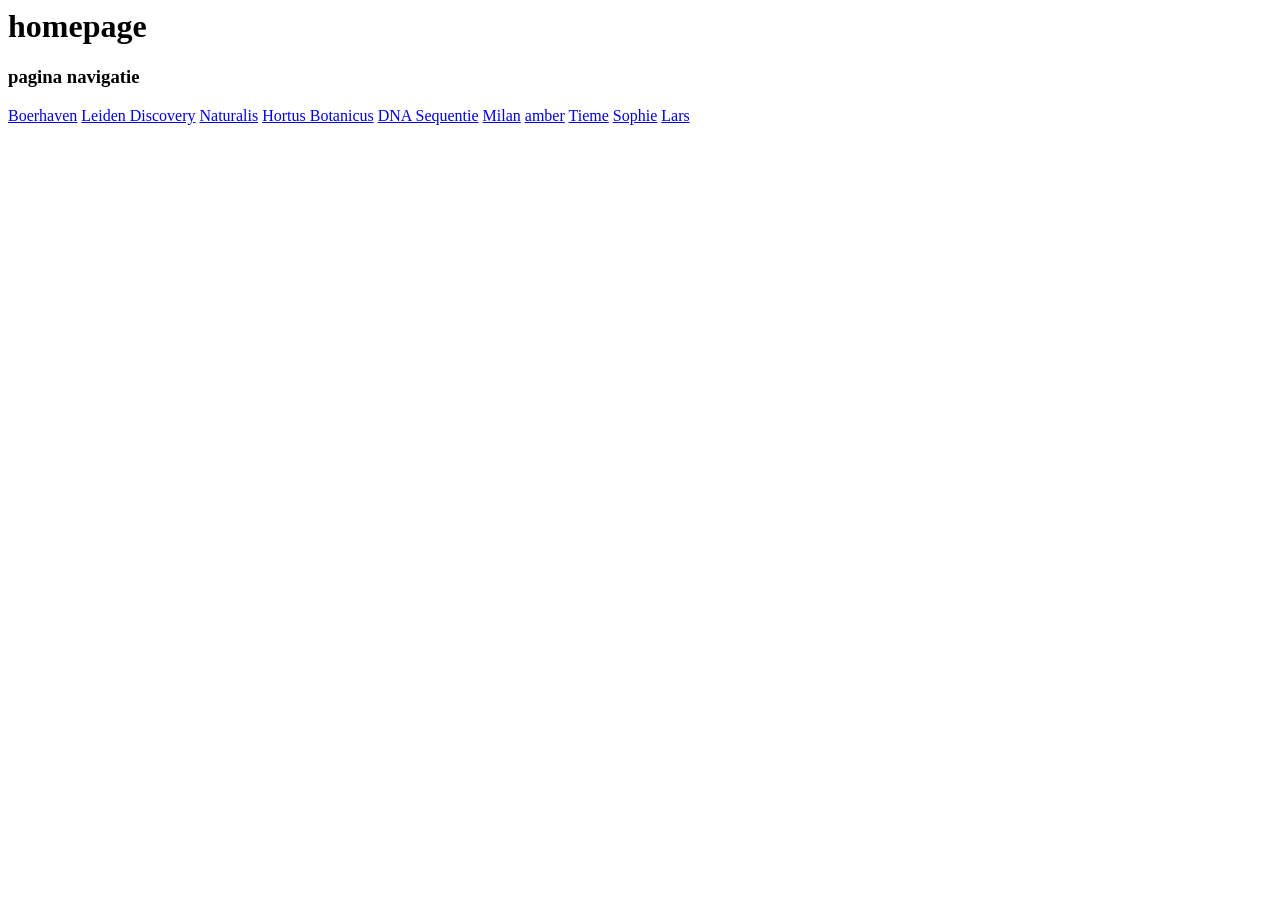
==== index.html @ 732e2c66 "Rename homepage.html to index.html" ====
<html>
 <head>
    <link rel="stylesheet" href="style.css">
</head>
  
<header><h1>homepage</h1>
<h3>pagina navigatie</h3>
<nav>
<a href="boerhaven.html">Boerhaven</a>
<a href="leiden.html">Leiden Discovery</a>
<a href="naturalis.html">Naturalis</a>
<a href="hortus.html">Hortus Botanicus</a>
<a href="dna _seq.html">DNA Sequentie</a>
<a href="milan.html">Milan</a>
<a href="amber.html">amber</a>
<a href="tieme.html">Tieme</a>
<a href="sophie.html">Sophie</a>
<a href="lars.html">Lars</a>
</nav>
  
</header>
<section id='alina1'>

</section>
</main>
  
<section id='alina2'>

</section>

<section id='alina3'>

</section>
  
</html>
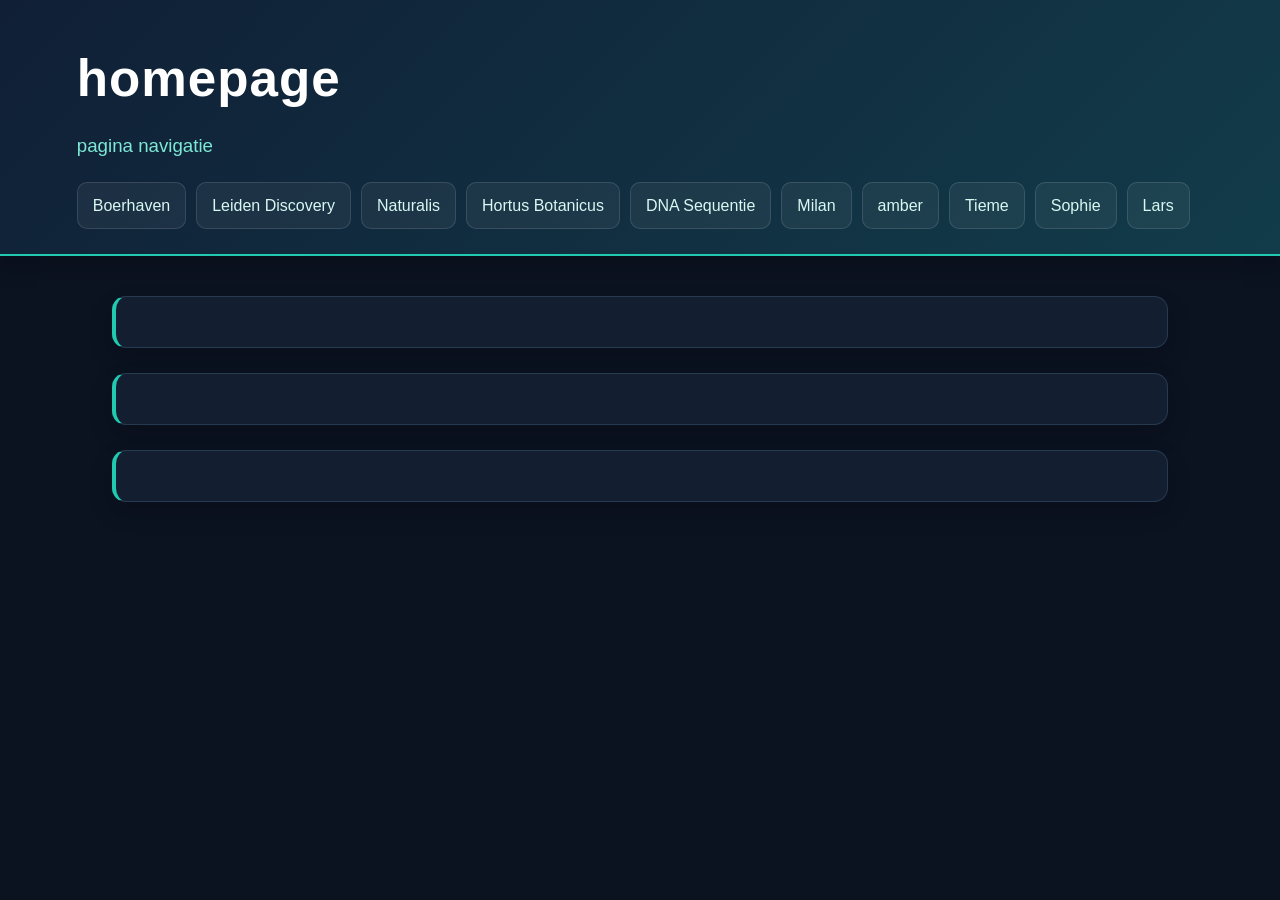
==== commit 592f61db: "Fix HTML structure and add main tag" ====
--- a/index.html
+++ b/index.html
@@ -19,10 +19,11 @@
 </nav>
   
 </header>
+<main>
 <section id='alina1'>
 
 </section>
-</main>
+
   
 <section id='alina2'>
 
@@ -31,5 +32,5 @@
 <section id='alina3'>
 
 </section>
-  
+</main>
 </html>
--- a/style.css
+++ b/style.css
@@ -0,0 +1,184 @@
+/* =================================
+   CSS MET BEHULP VAN AI OM DE PAGINA MOOIER TE MAKEN EN OM TE LEREN CODE SCHRIJVEN EN BERGIJPEN
+================================= */
+
+
+/* =================================
+   main css
+================================= */
+
+* {
+    box-sizing: border-box;
+}
+
+html {
+    scroll-behavior: smooth;
+}
+
+body {
+    margin: 0;
+    font-family: "Segoe UI", Arial, sans-serif;
+    background-color: #0b1220;
+    color: #e5edf7;
+    line-height: 1.7;
+}
+
+/* =================================
+   bovekant css
+================================= */
+
+header {
+    background: linear-gradient(135deg, #101f36, #123c4a);
+    padding: 35px 6% 25px;
+    border-bottom: 2px solid #20c9b0;
+    box-shadow: 0 5px 25px rgba(0, 0, 0, 0.25);
+}
+
+header h1 {
+    margin: 0 0 8px;
+    font-size: clamp(2rem, 5vw, 3.2rem);
+    color: #ffffff;
+    letter-spacing: 1px;
+}
+
+header h3 {
+    color: #7de8d5;
+    margin: 0 0 20px;
+    font-weight: 400;
+}
+
+/* =================================
+   css pagina navigatie
+================================= */
+
+nav {
+    display: flex;
+    flex-wrap: wrap;
+    gap: 10px;
+    margin-top: 20px;
+}
+
+nav a {
+    display: inline-block;
+    color: #d8f8f2;
+    text-decoration: none;
+    background-color: rgba(255, 255, 255, 0.05);
+    border: 1px solid rgba(255, 255, 255, 0.12);
+    padding: 9px 15px;
+    border-radius: 10px;
+    transition: 0.25s ease;
+}
+
+nav a:hover {
+    background-color: #20c9b0;
+    color: #071720;
+    border-color: #20c9b0;
+    transform: translateY(-3px);
+}
+
+/* =================================
+   CSS VOOR DE TEKST EN INHOUD VAN PAGINA
+================================= */
+
+main {
+    max-width: 1100px;
+    margin: 40px auto;
+    padding: 0 22px;
+}
+
+/* =================================
+   de aparte bloken 
+================================= */
+
+section {
+    max-width: 1100px;
+    margin: 25px auto;
+    padding: 25px 30px;
+    background-color: #131f31;
+    border: 1px solid #263a50;
+    border-left: 4px solid #20c9b0;
+    border-radius: 14px;
+    box-shadow: 0 10px 25px rgba(0, 0, 0, 0.15);
+    transition: border-color 0.25s ease,
+                transform 0.25s ease;
+}
+
+section:hover {
+    border-left-color: #65a7ff;
+    transform: translateY(-3px);
+}
+
+/* =================================
+   TITELS
+================================= */
+
+h2,
+h4 {
+    color: #7de8d5;
+    margin-top: 0;
+}
+
+h2 {
+    font-size: 1.7rem;
+}
+
+h4 {
+    font-size: 1.4rem;
+}
+
+p {
+    color: #cbd7e6;
+    margin-bottom: 0;
+}
+
+/* =================================
+   LINKS
+================================= */
+
+main a {
+    color: #7de8d5;
+    transition: color 0.2s ease;
+}
+
+main a:hover {
+    color: #65a7ff;
+}
+
+/* =================================
+   AFBEELDINGEN
+================================= */
+
+img {
+    max-width: 100%;
+    height: auto;
+    border-radius: 12px;
+}
+
+/* =================================
+   MOBIELE TELEFOONS VOOR MOOIERE OPMAAK
+================================= */
+
+@media (max-width: 600px) {
+    header {
+        padding: 25px 18px;
+    }
+
+    nav {
+        gap: 8px;
+    }
+
+    nav a {
+        padding: 8px 11px;
+        font-size: 0.9rem;
+    }
+
+    main {
+        margin: 20px auto;
+        padding: 0 14px;
+    }
+
+    section {
+        padding: 20px;
+        margin: 18px auto;
+    }
+}
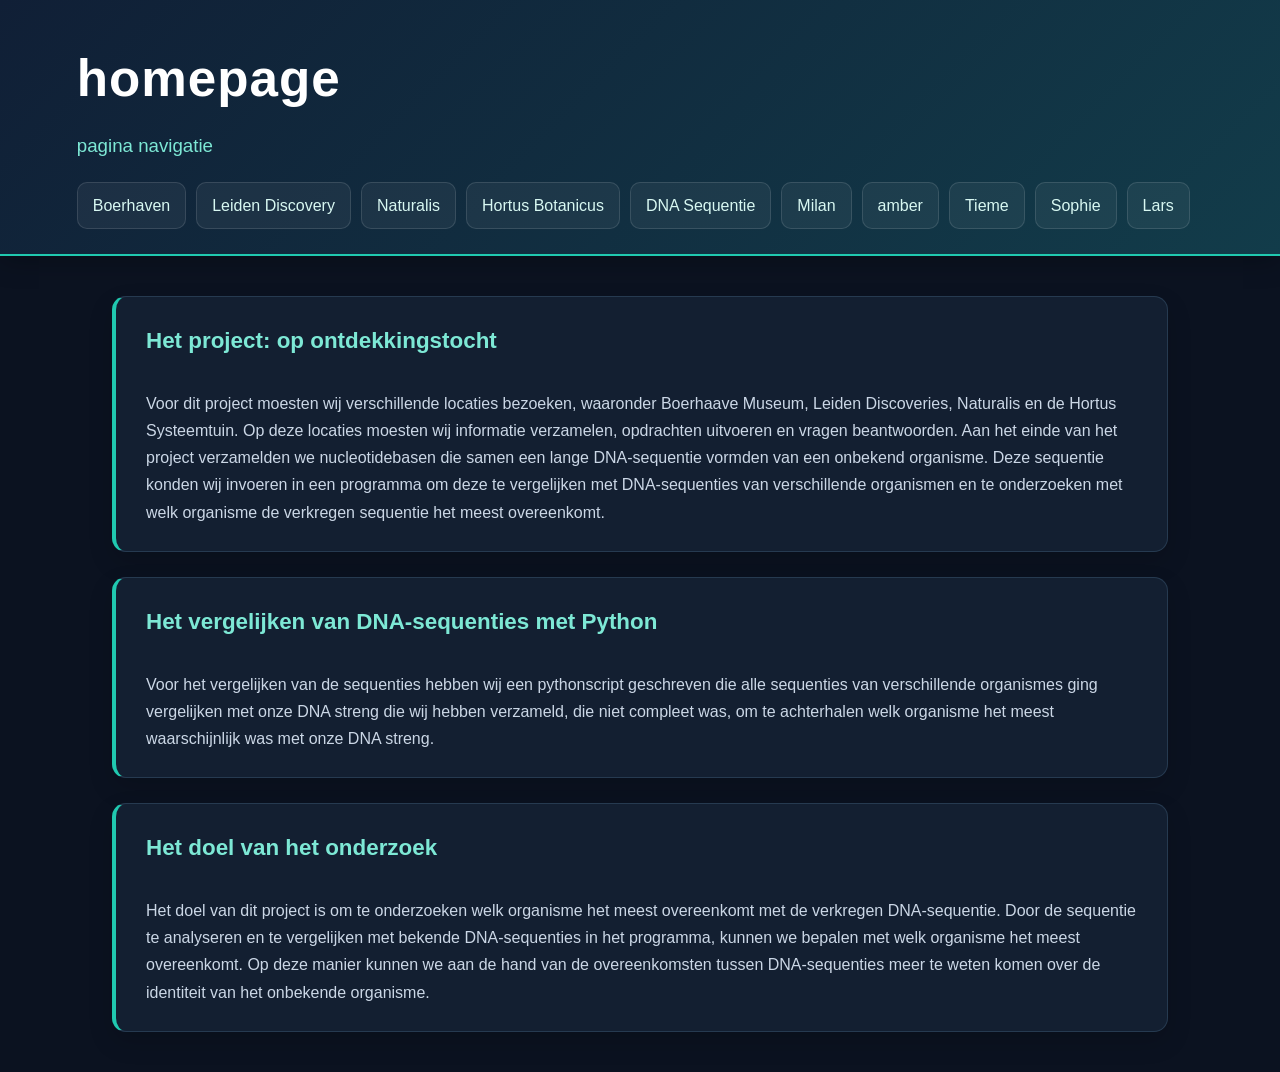
==== commit 33d9bf50: "Enhance index.html with project details and sections Added content to sections about the project, DN" ====
--- a/index.html
+++ b/index.html
@@ -2,8 +2,9 @@
  <head>
     <link rel="stylesheet" href="style.css">
 </head>
-  
-<header><h1>homepage</h1>
+
+<header>
+<h1>homepage</h1>
 <h3>pagina navigatie</h3>
 <nav>
 <a href="boerhaven.html">Boerhaven</a>
@@ -17,20 +18,24 @@
 <a href="sophie.html">Sophie</a>
 <a href="lars.html">Lars</a>
 </nav>
-  
 </header>
+
 <main>
+
 <section id='alina1'>
-
+<h4>Het project: op ontdekkingstocht</h4>
+<p>Voor dit project moesten wij verschillende locaties bezoeken, waaronder Boerhaave Museum, Leiden Discoveries, Naturalis en de Hortus Systeemtuin. Op deze locaties moesten wij informatie verzamelen, opdrachten uitvoeren en vragen beantwoorden. Aan het einde van het project verzamelden we nucleotidebasen die samen een lange DNA-sequentie vormden van een onbekend organisme. Deze sequentie konden wij invoeren in een programma om deze te vergelijken met DNA-sequenties van verschillende organismen en te onderzoeken met welk organisme de verkregen sequentie het meest overeenkomt.</p>
 </section>
 
-  
 <section id='alina2'>
-
+<h4>Het vergelijken van DNA-sequenties met Python</h4>
+<p>Voor het vergelijken van de sequenties hebben wij een pythonscript geschreven die alle sequenties van verschillende organismes ging vergelijken met onze DNA streng die wij hebben verzameld, die niet compleet was, om te achterhalen welk organisme het meest waarschijnlijk was met onze DNA streng.</p>
 </section>
 
 <section id='alina3'>
+<h4>Het doel van het onderzoek</h4>
+<p>Het doel van dit project is om te onderzoeken welk organisme het meest overeenkomt met de verkregen DNA-sequentie. Door de sequentie te analyseren en te vergelijken met bekende DNA-sequenties in het programma, kunnen we bepalen met welk organisme het meest overeenkomt. Op deze manier kunnen we aan de hand van de overeenkomsten tussen DNA-sequenties meer te weten komen over de identiteit van het onbekende organisme.</p>
+</section>
 
-</section>
 </main>
 </html>
--- a/style.css
+++ b/style.css
@@ -182,3 +182,40 @@
         margin: 18px auto;
     }
 }
+/*=================================
+   BRONNEN
+================================= */
+.bronnen {
+    margin: 40px auto;
+    padding: 0 22px;
+    max-width: 1100px;
+    background: none;
+    border: none;
+    border-radius: 0;
+    text-align: center;
+}
+
+.bronnen h2 {
+    color: #e5edf7;
+}
+
+.bronnen ul {
+    display: table;
+    margin: 0 auto;
+    padding-left: 25px;
+    text-align: left;
+}
+
+.bronnen li {
+    margin-bottom: 10px;
+}
+
+
+.bronnen a {
+    color: #40d9d0;
+    text-decoration: underline;
+}
+
+.bronnen a:hover {
+    color: white;
+}
